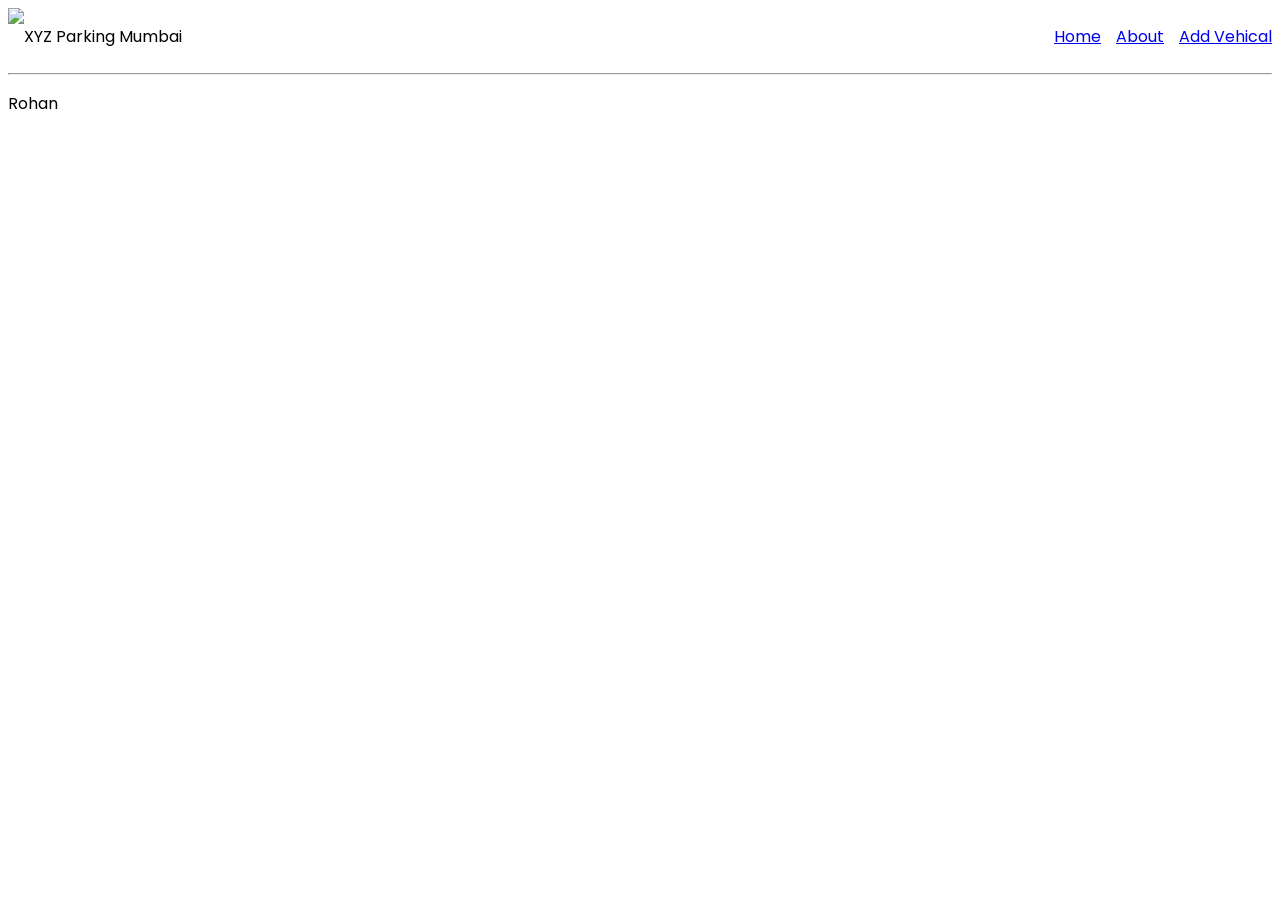
==== index.html @ 71641dc6 "Vehical Parking" ====
<!doctype html>
<html lang="en">
  <head>
    <meta charset="UTF-8" />
    <meta name="viewport" content="width=device-width, initial-scale=1.0" />
    <link
      href="https://fonts.googleapis.com/css2?family=Poppins:wght@400;600;700&display=swap"
      rel="stylesheet"
    />
    <style>
      * {
        font-family: "Poppins", sans-serif;
      }
    </style>
    <title>Parking Booking</title>
  </head>
  <body>
    <header>
      <div
        style="
          display: flex;
          justify-content: space-between;
          align-items: center;
        "
      >
        <span style="display: flex">
          <img
            style="height: 6vh"
            src="https://png.pngtree.com/png-vector/20220521/ourmid/pngtree-car-parking-symbol-for-designated-parking-area-vehicle-automobile-p-vector-png-image_45677364.jpg"
          />
          <p>XYZ Parking Mumbai</p>
        </span>
        <span style="display: flex; column-gap: 15px">
          <a href="./index.html">Home</a>
          <a href="./src/about/index.html">About</a>
          <a href="./src/addVehical/index.html">Add Vehical</a>
        </span>
      </div>
    </header>
    <hr />
    <p>Rohan</p>
  </body>
</html>
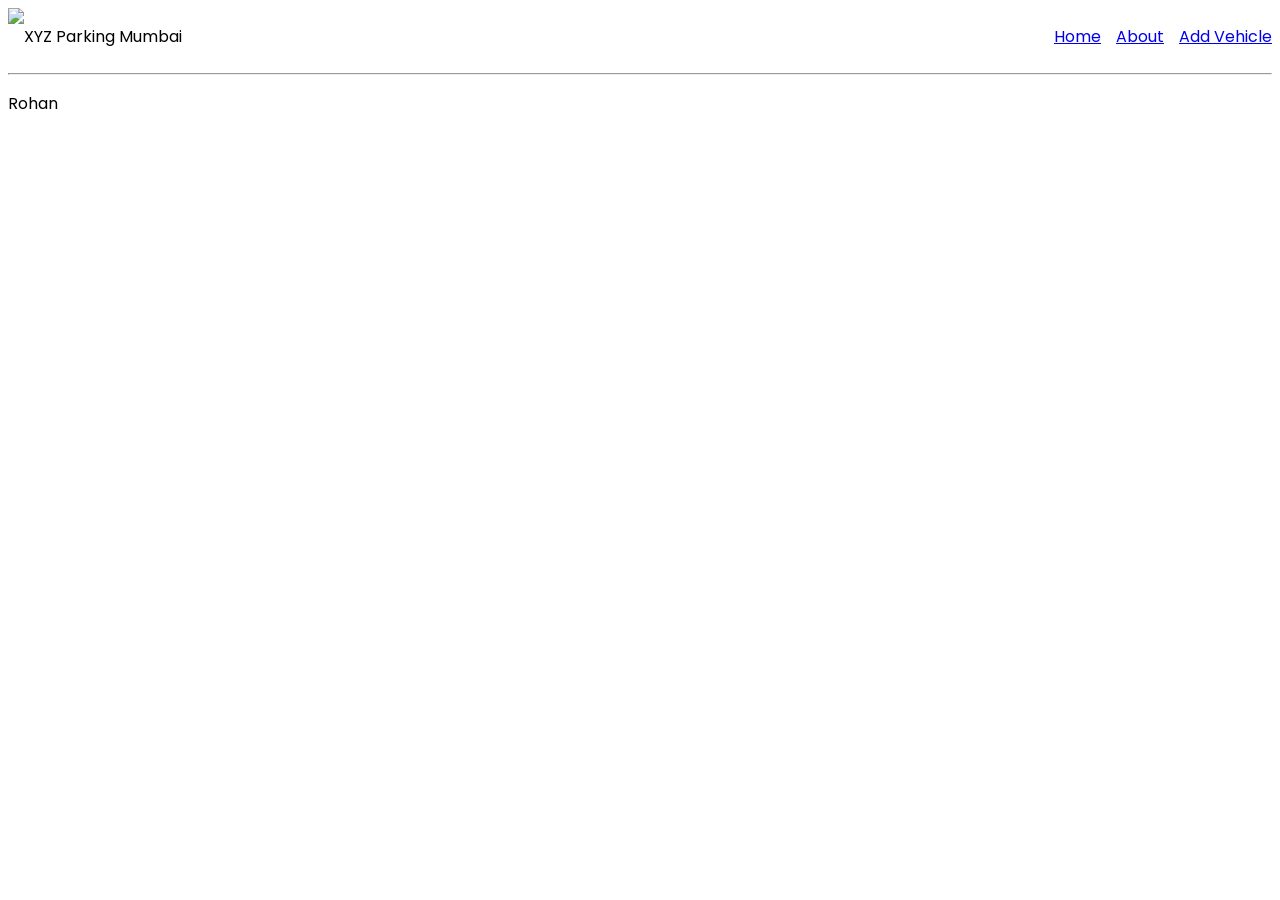
==== commit d58dc687: "Toast Meaasgae" ====
--- a/index.html
+++ b/index.html
@@ -25,6 +25,7 @@
       >
         <span style="display: flex">
           <img
+            loading="lazy"
             style="height: 6vh"
             src="https://png.pngtree.com/png-vector/20220521/ourmid/pngtree-car-parking-symbol-for-designated-parking-area-vehicle-automobile-p-vector-png-image_45677364.jpg"
           />
@@ -33,7 +34,7 @@
         <span style="display: flex; column-gap: 15px">
           <a href="./index.html">Home</a>
           <a href="./src/about/index.html">About</a>
-          <a href="./src/addVehical/index.html">Add Vehical</a>
+          <a href="./src/addVehicle/index.html">Add Vehicle</a>
         </span>
       </div>
     </header>
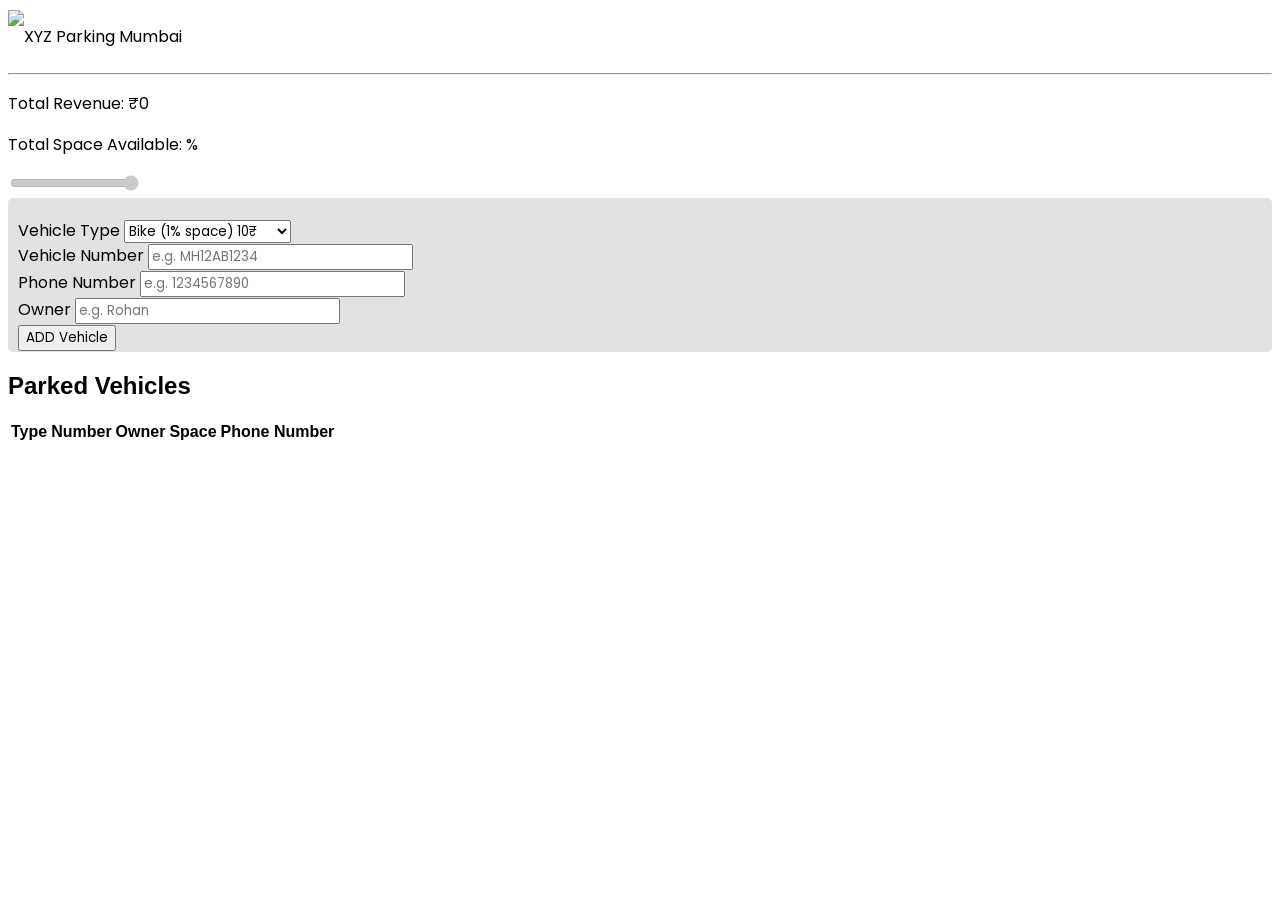
==== commit 68b7ba17: "Edit Features Added" ====
--- a/index.html
+++ b/index.html
@@ -7,12 +7,13 @@
       href="https://fonts.googleapis.com/css2?family=Poppins:wght@400;600;700&display=swap"
       rel="stylesheet"
     />
+    <link rel="stylesheet" href="./style.css" />
     <style>
       * {
         font-family: "Poppins", sans-serif;
       }
     </style>
-    <title>Parking Booking</title>
+    <title>Document</title>
   </head>
   <body>
     <header>
@@ -23,22 +24,106 @@
           align-items: center;
         "
       >
-        <span style="display: flex">
+        <span style="display: flex; justify-items: center; align-items: center">
           <img
-            loading="lazy"
             style="height: 6vh"
             src="https://png.pngtree.com/png-vector/20220521/ourmid/pngtree-car-parking-symbol-for-designated-parking-area-vehicle-automobile-p-vector-png-image_45677364.jpg"
           />
           <p>XYZ Parking Mumbai</p>
         </span>
-        <span style="display: flex; column-gap: 15px">
-          <a href="./index.html">Home</a>
-          <a href="./src/about/index.html">About</a>
-          <a href="./src/addVehicle/index.html">Add Vehicle</a>
-        </span>
       </div>
+      <hr />
     </header>
-    <hr />
-    <p>Rohan</p>
+
+    <div id="toast" class="toast"></div>
+
+    <p id="title"></p>
+    <p id="desc"></p>
+
+    <div id="space">
+      <span>
+        <p id="total">Total Revenue: ₹<span id="revenu">0</span></p>
+        <p>Total Space Available: <span id="availableSpace"></span>%</p>
+      </span>
+      <input
+        type="range"
+        id="spaceRange"
+        min="0"
+        max="100"
+        value="100"
+        disabled
+      />
+    </div>
+
+    <div id="editDailog" class="editDailog"></div>
+
+    <section>
+      <form
+        id="vehicleForm"
+        style="
+          background-color: rgb(227, 226, 226);
+          border-radius: 5px;
+          padding: 1px 10px;
+        "
+      >
+        <h3 id="formTittle"></h3>
+        <p id="titledesc"></p>
+        <div>
+          <label for="vehicleType">Vehicle Type</label>
+          <select id="vehicleType">
+            <option value="bike">Bike (1% space) 10₹</option>
+            <option value="car">Car (3% space) 30₹</option>
+            <option value="truck">Truck (5% space) 50₹</option>
+          </select>
+        </div>
+
+        <div>
+          <label for="vehicleNumber">Vehicle Number</label>
+          <input
+            type="text"
+            id="vehicleNumber"
+            placeholder="e.g. MH12AB1234"
+            required
+          />
+        </div>
+
+        <div>
+          <label for="phoneNumber">Phone Number</label>
+          <input
+            type="number"
+            id="phoneNumber"
+            placeholder="e.g. 1234567890"
+            required
+          />
+        </div>
+
+        <div>
+          <label for="owner">Owner</label>
+          <input type="text" id="owner" placeholder="e.g. Rohan" required />
+        </div>
+        <button type="submit" id="addBtn">ADD Vehicle</button>
+      </form>
+
+      <p id="ChnageInnerText"></p>
+
+      <div class="card">
+        <h2>Parked Vehicles</h2>
+        <table>
+          <thead>
+            <tr>
+              <th>Type</th>
+              <th>Number</th>
+              <th>Owner</th>
+              <th>Space</th>
+              <th>Phone Number</th>
+              <th></th>
+            </tr>
+          </thead>
+
+          <tbody id="vehicleTableBody"></tbody>
+        </table>
+      </div>
+    </section>
+    <script type="module" src="./script.js" defer></script>
   </body>
 </html>
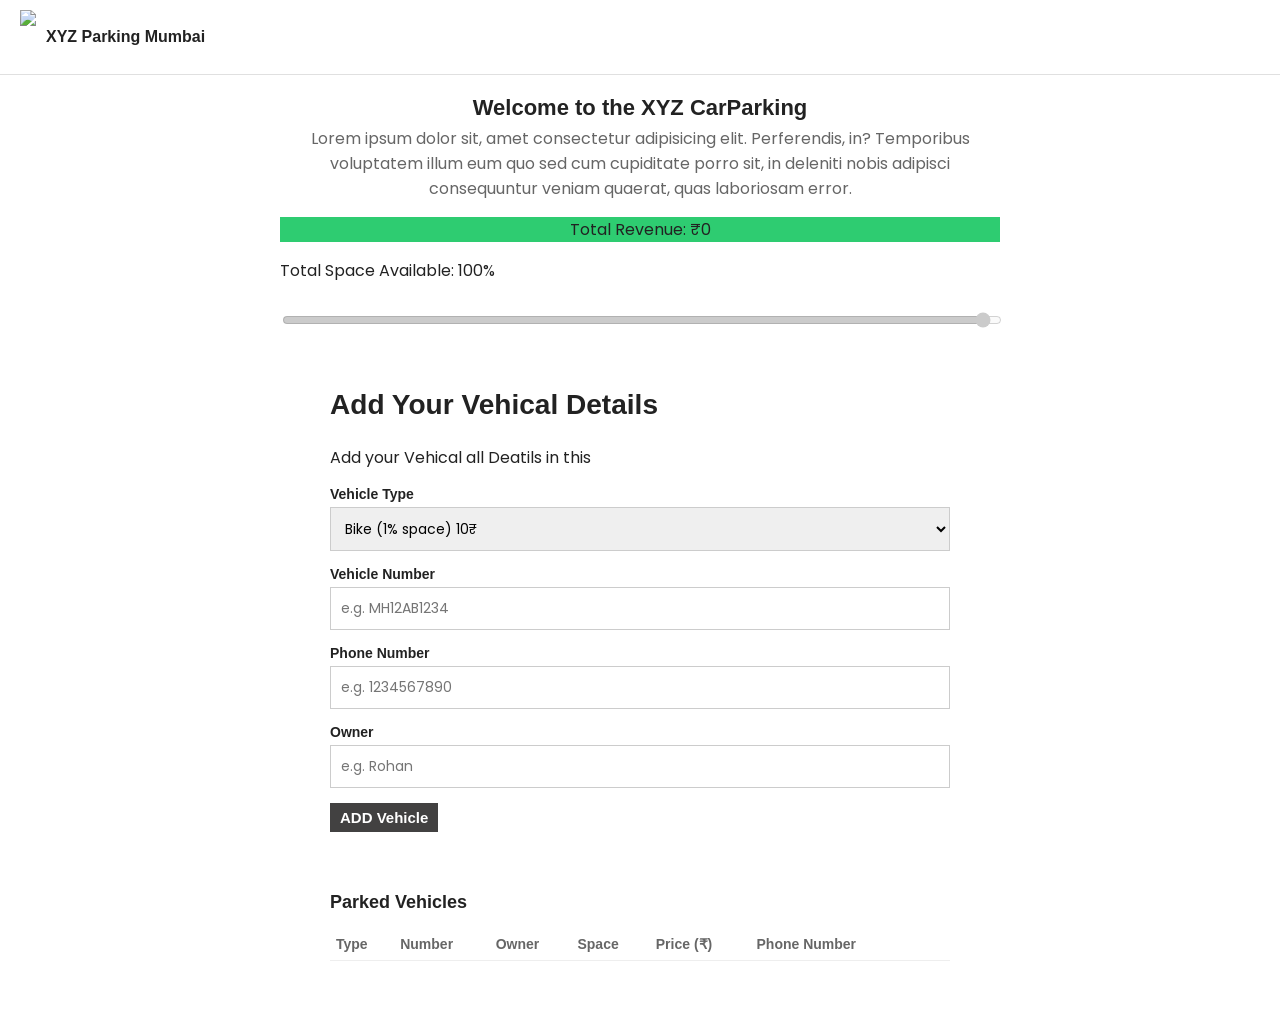
==== commit a01a9637: "Split the JS file in Chuncks" ====
--- a/index.html
+++ b/index.html
@@ -115,7 +115,9 @@
               <th>Number</th>
               <th>Owner</th>
               <th>Space</th>
+              <th>Price (₹)</th>
               <th>Phone Number</th>
+              <th></th>
               <th></th>
             </tr>
           </thead>
@@ -124,6 +126,6 @@
         </table>
       </div>
     </section>
-    <script type="module" src="./script.js" defer></script>
+    <script type="module" src="./js/app.js"></script>
   </body>
 </html>
--- a/style.css
+++ b/style.css
@@ -0,0 +1,250 @@
+
+* {
+  box-sizing: border-box;
+}
+
+body {
+  margin: 0;
+  /* background-color: #f5f6fa; */
+  color: #222;
+}
+
+header {
+  background-color: #fff;
+}
+
+header > div {
+  padding: 10px 20px;
+}
+
+header p {
+  margin: 0;
+  font-weight: 600;
+  margin-left: 10px;
+}
+
+header a {
+  text-decoration: none;
+  color: #222;
+  font-weight: 600;
+}
+
+header a:hover {
+  color: #2ecc71;
+}
+
+
+hr {
+  border: none;
+  border-top: 1px solid #e0e0e0;
+  margin: 0;
+}
+
+#title {
+  font-size: 22px;
+  font-weight: 700;
+  text-align: center;
+  margin: 20px 0 5px;
+}
+
+#space {
+  max-width: 80vh;
+  margin: 0 auto;
+}
+
+#desc {
+  text-align: center;
+  color: #666;
+  align-items: center;
+  max-width: 80vh;
+    margin: 0 auto;
+}
+
+section {
+  max-width: 700px;
+  margin: 0 auto;
+  padding: 0 20px 40px;
+}
+
+form {
+  background-color: #fff !important;
+
+  padding: 20px !important;
+  margin-bottom: 20px;
+}
+
+form h3 {
+  margin-top: 0;
+}
+
+form div {
+  margin-bottom: 15px;
+}
+
+label {
+  display: block;
+  font-size: 14px;
+  font-weight: 600;
+  margin-bottom: 5px;
+}
+
+select,
+input {
+  width: 100%;
+  padding: 10px;
+  border: 1px solid #ccc;
+  
+  font-size: 14px;
+}
+
+button {
+  background-color: rgb(66, 65, 65);
+  color: white;
+  border: none;
+  padding: 6px 10px;
+  font-size: 15px;
+  font-weight: 600;
+  cursor: pointer;
+}
+
+button:hover {
+  background-color: #333;
+}
+
+#ChnageInnerText {
+  text-align: center;
+  color: #555;
+  font-size: 14px;
+}
+
+.card {
+  background-color: #fff;
+  padding: 20px;
+}
+
+.card h2 {
+  margin-top: 0;
+  font-size: 18px;
+}
+
+table {
+  width: 100%;
+  border-collapse: collapse;
+  font-size: 14px;
+}
+
+th,
+td {
+  text-align: left;
+  padding: 8px 6px;
+  border-bottom: 1px solid #eee;
+}
+
+th {
+  color: #666;
+  font-weight: 600;
+}
+
+td button {
+  background: none;
+  color: #e74c3c;
+  border: 1px solid #e74c3c;
+  padding: 4px 10px;
+  font-size: 13px;
+  font-weight: 400;
+}
+
+td button:hover {
+  background-color: #e74c3c;
+  color: #fff;
+}
+
+.edit-btn{
+   background: none;
+  color: #e74c3c;
+  border: 1px solid #e74c3c;
+  padding: 4px 10px;
+  font-size: 13px;
+  font-weight: 400;
+}
+
+
+.toast {
+  position: fixed;
+  top: 30px;
+  right: 30px;
+
+  background-color: #333;
+  color: white;
+
+  padding: 15px 25px;
+  border-radius: 8px;
+
+  opacity: 0;
+  visibility: hidden;
+
+  transition: all 0.3s ease;
+}
+
+.toast.show {
+  opacity: 1;
+  visibility: visible;
+}
+
+.editDailog {
+  display: none;
+  position: fixed;
+  top: 0;
+  left: 0;
+  width: 100%;
+  height: 100%;
+  background: rgba(0, 0, 0, 0.5);
+
+  justify-content: center;
+  align-items: center;
+}
+
+.editDailog.show {
+  display: flex;
+}
+
+.edit-box {
+  background: white;
+  padding: 25px;
+  width: 400px;
+}
+
+.edit-box h2 {
+  margin-top: 0;
+}
+
+.edit-box div {
+  margin-bottom: 15px;
+}
+
+.edit-box label {
+  display: block;
+  margin-bottom: 5px;
+}
+
+.edit-box input,
+.edit-box select {
+  width: 100%;
+  padding: 8px;
+  box-sizing: border-box;
+}
+
+.edit-box button {
+  padding: 8px 15px;
+  margin-right: 10px;
+  cursor: pointer;
+}
+
+#total{
+text-align: center;
+background-color: #2ecc71;
+}
+
+#link{
+  font-weight: 100;
+}
